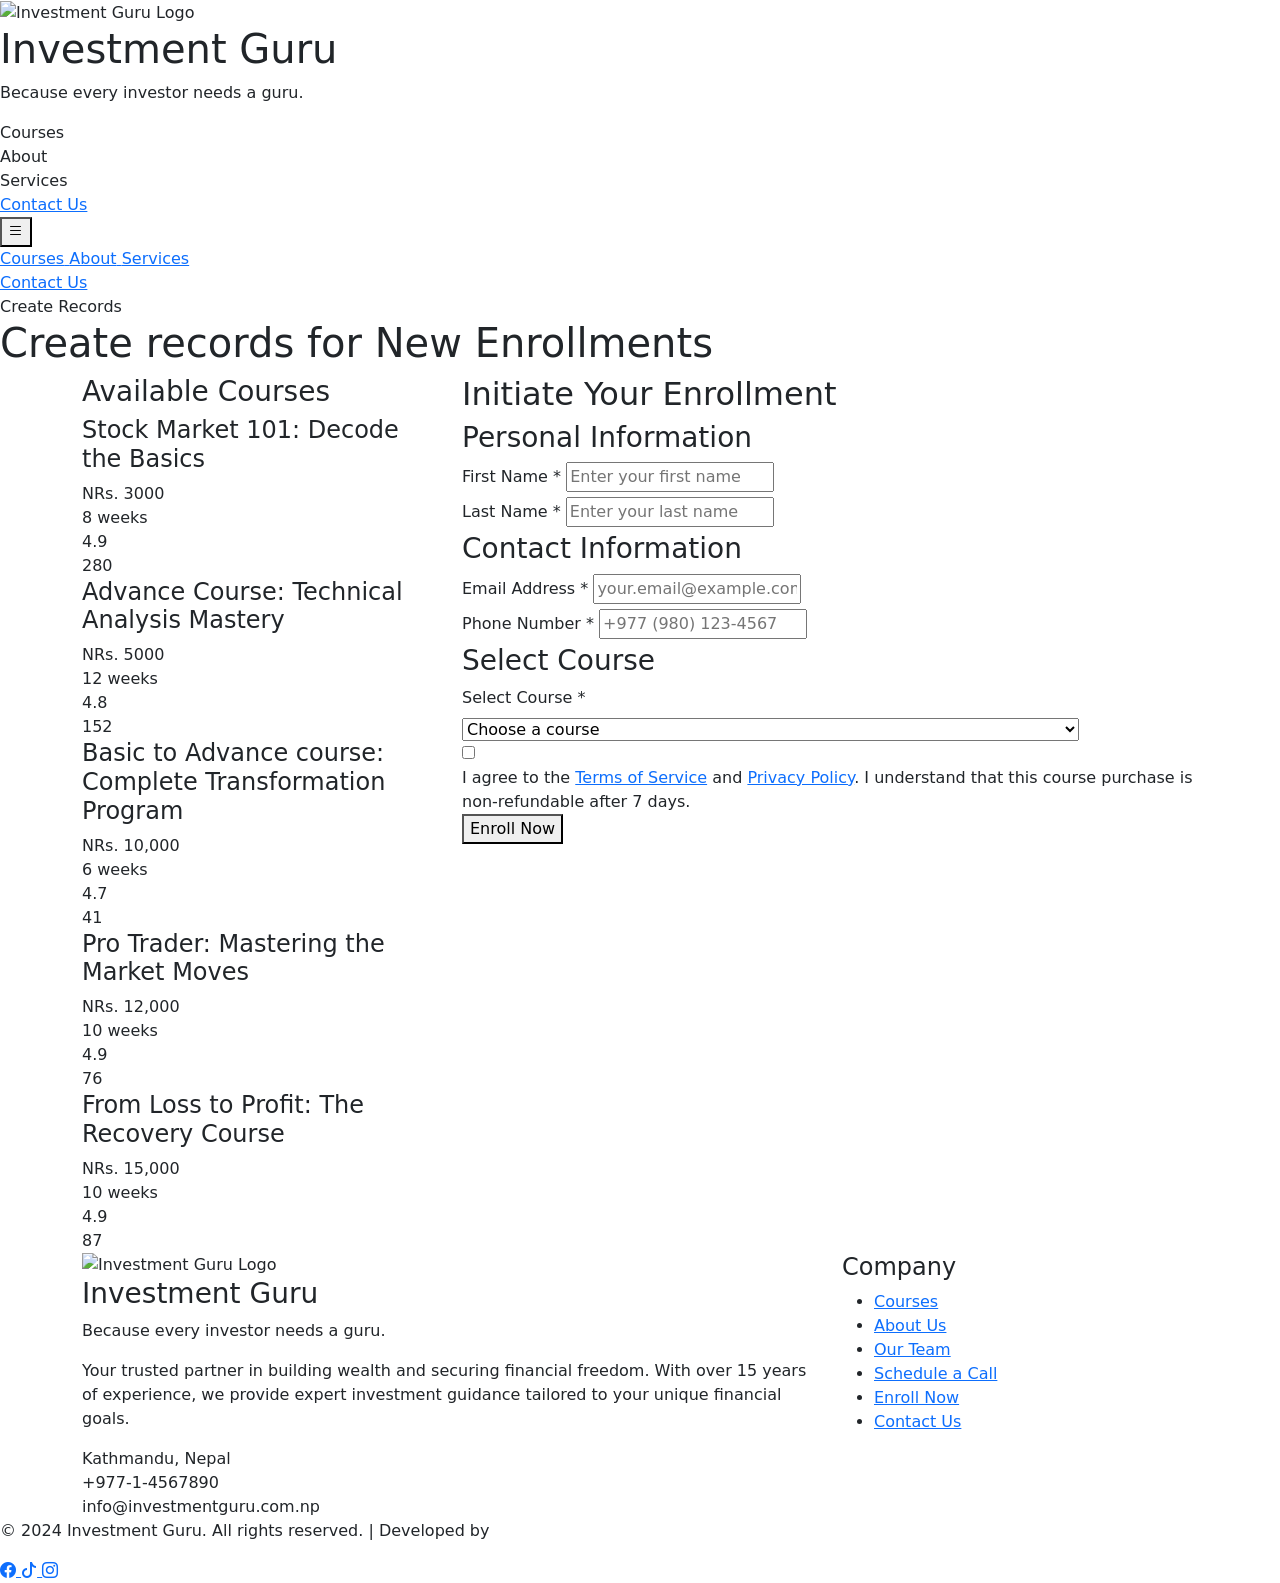
==== records/index.html @ abdc4c4d "records" ====
<!DOCTYPE html>
<html lang="en">
<head>
    <meta charset="UTF-8">
    <meta name="viewport" content="width=device-width, initial-scale=1.0">
    <title>Admin Records - Investment Guru</title>
    <link rel="icon" type="image/x-icon" href="../logo.jpg">
    
    <!-- Google Fonts -->
    <link rel="preconnect" href="https://fonts.googleapis.com">
    <link rel="preconnect" href="https://fonts.gstatic.com" crossorigin>
    <link href="https://fonts.googleapis.com/css2?family=Inter:wght@300;400;500;600;700&family=Poppins:wght@400;500;600;700;800&display=swap" rel="stylesheet">
    
    <!-- Lucide Icons -->
    <script src="https://unpkg.com/lucide@latest/dist/umd/lucide.js"></script>
    
    <!-- jQuery -->
    <script src="https://code.jquery.com/jquery-3.7.1.min.js"></script>

    <!-- Bootstrap Import -->
    <script src="https://cdn.jsdelivr.net/npm/bootstrap@5.3.7/dist/js/bootstrap.bundle.min.js" integrity="sha384-ndDqU0Gzau9qJ1lfW4pNLlhNTkCfHzAVBReH9diLvGRem5+R9g2FzA8ZGN954O5Q" crossorigin="anonymous"></script>
    <link href="https://cdn.jsdelivr.net/npm/bootstrap@5.3.7/dist/css/bootstrap.min.css" rel="stylesheet" integrity="sha384-LN+7fdVzj6u52u30Kp6M/trliBMCMKTyK833zpbD+pXdCLuTusPj697FH4R/5mcr" crossorigin="anonymous">
    <link rel="stylesheet" href="https://cdn.jsdelivr.net/npm/bootstrap-icons@1.13.1/font/bootstrap-icons.min.css">

    <!-- Custom CSS -->
    <link rel="stylesheet" href="../styles.css">
</head>
<body>
    <!-- Header -->
    <header id="header" class="header">
        <div class="header-container">
            <div class="header-content">
                <!-- Logo -->
                <div class="logo">
                    <img src="../logo.jpg" alt="Investment Guru Logo" class="logo-img">
                    <div class="logo-text">
                        <h1 class="logo-title">Investment Guru</h1>
                        <p class="logo-subtitle">Because every investor needs a guru.</p>
                    </div>
                </div>

                <!-- Desktop Navigation -->
                <nav class="nav-desktop">
                    <a href="#services" class="nav-link">
                        <i data-lucide="book-open-text"></i>
                        <span>Courses</span>
                    </a>
                    <a href="#about" class="nav-link">
                        <i data-lucide="shield"></i>
                        <span>About</span>
                    </a>
                    <a href="#about_services" class="nav-link">
                        <i data-lucide="briefcase-business"></i>
                        <span>Services</span>
                    </a>
                    <a href="#contact" class="nav-btn">Contact Us</a>
                </nav>

                <!-- Mobile Menu Button -->
                <button class="mobile-menu-btn">
                    <i class="bi bi-list burger"></i>
                    <i class="bi bi-x cross" style="display: none;"></i>
                </button>
            </div>

            <!-- Mobile Menu -->
            <div class="mobile-menu">
                <div class="mobile-menu-content">
                    <a href="#services" class="mobile-nav-link">
                        <i data-lucide="book-open-text"></i>
                        <span>Courses</span>
                    </a>
                    <a href="#about" class="mobile-nav-link">
                        <i data-lucide="shield"></i>
                        <span>About</span>
                    </a>
                    <a href="#about_services" class="mobile-nav-link">
                        <i data-lucide="briefcase-business"></i>
                        <span>Services</span>
                    </a>
                    <div class="mobile-nav-btn-container">
                        <a href="#contact" class="mobile-nav-btn">Contact Us</a>
                    </div>
                </div>
            </div>
        </div>
    </header>

    <!-- Enrollment Section -->
    <section class="enrollment">
        <div class="enrollment-container">
            <!-- Header -->
            <div class="enrollment-header">
                <div class="section-badge">
                    <i data-lucide="book-open"></i>
                    Create Records
                </div>
                <h1 class="enrollment-title">
                    Create records for
                    <span class="section-title-gradient"> New Enrollments</span>
                </h1>
                <!-- <p class="enrollment-description">
                    Join thousands of successful investors who have transformed their financial future with our expert-led courses.
                </p> -->
            </div>

            <!-- Success Message -->
            <div id="enrollment-success" class="enrollment-success" style="display: none;">
                <div class="enrollment-success-content">
                    <div class="enrollment-success-icon">
                        <i data-lucide="check-circle"></i>
                    </div>
                    <h2 class="enrollment-success-title">Enrollment Successful!</h2>
                    <p class="enrollment-success-message">Welcome to Investment Guru! You'll receive a confirmation email shortly with your course access details.</p>
                    <button class="enrollment-success-btn" onclick="resetEnrollmentForm()">Enroll Another Course</button>
                </div>
            </div>

            <!-- Error Message -->
            <div id="enrollment-error" class="enrollment-error" style="display: none;">
                <div class="enrollment-error-content">
                    <div class="enrollment-error-icon">
                        <i data-lucide="x"></i>
                    </div>
                    <h2 class="enrollment-error-title">Enrollment Failed!</h2>
                    <p class="enrollment-error-message">There was an error processing your enrollment. Please try again.</p>
                    <button class="enrollment-error-btn" onclick="hideEnrollmentMessages()">Try Again</button>
                </div>
            </div>

            <div id="enrollment-content" class="enrollment-content container">
                <div class="row">
                    <div class="col-lg-4 col-md-4 col-sm-12">
                        <!-- Course Selection -->
                        <div class="enrollment-courses">
                            <div class="enrollment-courses-container">
                                <h3 class="enrollment-courses-title">Available Courses</h3>
                                <div class="enrollment-courses-list">
                                    <div class="enrollment-course" data-course="beginner-trading">
                                        <div class="enrollment-course-content">
                                            <h4 class="enrollment-course-name">Stock Market 101: Decode the Basics</h4>
                                            <span class="enrollment-course-price">NRs. 3000</span>
                                        </div>
                                        <div class="enrollment-course-details">
                                            <div class="enrollment-course-detail">
                                                <i data-lucide="clock"></i>
                                                8 weeks
                                            </div>
                                            <div class="enrollment-course-detail">
                                                <i data-lucide="star"></i>
                                                4.9
                                            </div>
                                            <div class="enrollment-course-detail">
                                                <i data-lucide="user"></i>
                                                280
                                            </div>
                                        </div>
                                    </div>

                                    <div class="enrollment-course" data-course="advanced-course">
                                        <div class="enrollment-course-content">
                                            <h4 class="enrollment-course-name">Advance Course: Technical Analysis Mastery</h4>
                                            <span class="enrollment-course-price">NRs. 5000</span>
                                        </div>
                                        <div class="enrollment-course-details">
                                            <div class="enrollment-course-detail">
                                                <i data-lucide="clock"></i>
                                                12 weeks
                                            </div>
                                            <div class="enrollment-course-detail">
                                                <i data-lucide="star"></i>
                                                4.8
                                            </div>
                                            <div class="enrollment-course-detail">
                                                <i data-lucide="user"></i>
                                                152
                                            </div>
                                        </div>
                                    </div>

                                    <div class="enrollment-course" data-course="transformation-course">
                                        <div class="enrollment-course-content">
                                            <h4 class="enrollment-course-name">Basic to Advance course: Complete Transformation Program</h4>
                                            <span class="enrollment-course-price">NRs. 10,000</span>
                                        </div>
                                        <div class="enrollment-course-details">
                                            <div class="enrollment-course-detail">
                                                <i data-lucide="clock"></i>
                                                6 weeks
                                            </div>
                                            <div class="enrollment-course-detail">
                                                <i data-lucide="star"></i>
                                                4.7
                                            </div>
                                            <div class="enrollment-course-detail">
                                                <i data-lucide="user"></i>
                                                41
                                            </div>
                                        </div>
                                    </div>

                                    <div class="enrollment-course" data-course="pro-course">
                                        <div class="enrollment-course-content">
                                            <h4 class="enrollment-course-name">Pro Trader: Mastering the Market Moves</h4>
                                            <span class="enrollment-course-price">NRs. 12,000</span>
                                        </div>
                                        <div class="enrollment-course-details">
                                            <div class="enrollment-course-detail">
                                                <i data-lucide="clock"></i>
                                                10 weeks
                                            </div>
                                            <div class="enrollment-course-detail">
                                                <i data-lucide="star"></i>
                                                4.9
                                            </div>
                                            <div class="enrollment-course-detail">
                                                <i data-lucide="user"></i>
                                                76
                                            </div>
                                        </div>
                                    </div>

                                    <div class="enrollment-course" data-course="recovery-course">
                                        <div class="enrollment-course-content">
                                            <h4 class="enrollment-course-name">From Loss to Profit: The Recovery Course</h4>
                                            <span class="enrollment-course-price">NRs. 15,000</span>
                                        </div>
                                        <div class="enrollment-course-details">
                                            <div class="enrollment-course-detail">
                                                <i data-lucide="clock"></i>
                                                10 weeks
                                            </div>
                                            <div class="enrollment-course-detail">
                                                <i data-lucide="star"></i>
                                                4.9
                                            </div>
                                            <div class="enrollment-course-detail">
                                                <i data-lucide="user"></i>
                                                87
                                            </div>
                                        </div>
                                    </div>
                                </div>
                            </div>
                        </div>
                    </div>
                    <div class="col-lg-8 col-md-8 col-sm-12">
                        <!-- Enrollment Form -->
                        <div class="enrollment-form-container">
                            <h2 class="enrollment-form-title">Initiate Your Enrollment</h2>

                            <form id="enrollment-form" class="enrollment-form">
                                <!-- Personal Information -->
                                <div class="form-section">
                                    <h3 class="form-section-title">
                                        <i data-lucide="user"></i>
                                        Personal Information
                                    </h3>
                                    <div class="form-row">
                                        <div class="form-group">
                                            <label class="form-label">First Name *</label>
                                            <input type="text" name="firstName" required class="form-input" placeholder="Enter your first name">
                                        </div>
                                        <div class="form-group">
                                            <label class="form-label">Last Name *</label>
                                            <input type="text" name="lastName" required class="form-input" placeholder="Enter your last name">
                                        </div>
                                    </div>
                                </div>

                                <!-- Contact Information -->
                                <div class="form-section">
                                    <h3 class="form-section-title">
                                        <i data-lucide="mail"></i>
                                        Contact Information
                                    </h3>
                                    <div class="form-row">
                                        <div class="form-group">
                                            <label class="form-label">Email Address *</label>
                                            <input type="email" name="email" required class="form-input" placeholder="your.email@example.com">
                                        </div>
                                        <div class="form-group">
                                            <label class="form-label">Phone Number *</label>
                                            <input type="tel" name="phone" required class="form-input" placeholder="+977 (980) 123-4567">
                                        </div>
                                    </div>
                                </div>

                                <!-- Course Selection -->
                                <div class="form-section">
                                    <h3 class="form-section-title">
                                        <i data-lucide="graduation-cap"></i>
                                        Select Course
                                    </h3>
                                    <div class="form-row">
                                        <div class="form-group">
                                            <label class="form-label">Select Course *</label>
                                            <select name="course" id="course-select" required class="form-input">
                                                <option value="">Choose a course</option>
                                                <option value="beginner-trading">Stock Market 101: Decode the Basics - NRs. 3000</option>
                                                <option value="advanced-course">Advance Course: Technical Analysis Mastery - NRs. 5000</option>
                                                <option value="transformation-course">Basic to Advance course: Complete Transformation Program - NRs. 10,000</option>
                                                <option value="pro-course">Pro Trader: Mastering the Market Moves - NRs. 12,000</option>
                                                <option value="recovery-course">From Loss to Profit: The Recovery Course - NRs. 15,000</option>
                                            </select>
                                        </div>
                                    </div>
                                </div>

                                <!-- Course Summary -->
                                <div id="course-summary" class="course-summary" style="display: none;">
                                    <h3 class="course-summary-title">Course Summary</h3>
                                    <div class="course-summary-content">
                                        <div class="course-summary-info">
                                            <p id="selected-course-name" class="course-summary-name"></p>
                                            <p id="selected-course-details" class="course-summary-details"></p>
                                        </div>
                                        <div class="course-summary-price">
                                            <p id="selected-course-price" class="course-summary-price-value"></p>
                                            <p class="course-summary-price-label">One-time payment</p>
                                        </div>
                                    </div>
                                </div>

                                <!-- Terms and Conditions -->
                                <div class="form-terms">
                                    <input type="checkbox" name="agreeTerms" id="agreeTerms" required class="form-checkbox">
                                    <label for="agreeTerms" class="form-terms-label">
                                        I agree to the <a href="#" class="form-terms-link">Terms of Service</a>
                                        and <a href="#" class="form-terms-link">Privacy Policy</a>.
                                        I understand that this course purchase is non-refundable after 7 days.
                                    </label>
                                </div>

                                <!-- Submit Button -->
                                <button type="submit" class="enrollment-submit-btn">
                                    <span class="submit-text">Enroll Now</span>
                                    <span class="submit-loading" style="display: none;">
                                        <div class="loading-spinner"></div>
                                        Processing Enrollment...
                                    </span>
                                </button>
                            </form>
                        </div>
                    </div>
                </div>

                

                
            </div>
        </div>
    </section>

    <!-- Footer -->
    <footer class="footer">
        <div class="footer-container">
            <!-- Main Footer Content -->
            <div class="container footer-content">
                <div class="row">
                    <div class="col-lg-8 col-md-6 col-sm-12">
                        <!-- Company Info -->
                        <div class="footer-company">
                            <div class="footer-logo">
                                <img src="../logo.jpg" alt="Investment Guru Logo" class="footer-logo-img">
                                <div class="footer-logo-text">
                                    <h3 class="footer-logo-title">Investment Guru</h3>
                                    <p class="footer-logo-subtitle">Because every investor needs a guru.</p>
                                </div>
                            </div>
                            
                            <p class="footer-description">
                                Your trusted partner in building wealth and securing financial freedom. 
                                With over 15 years of experience, we provide expert investment guidance 
                                tailored to your unique financial goals.
                            </p>

                            <!-- Contact Info -->
                            <div class="footer-contact">
                                <div class="footer-contact-item">
                                    <i data-lucide="map-pin"></i>
                                    <span>Kathmandu, Nepal</span>
                                </div>
                                <div class="footer-contact-item">
                                    <i data-lucide="phone"></i>
                                    <span>+977-1-4567890</span>
                                </div>
                                <div class="footer-contact-item">
                                    <i data-lucide="mail"></i>
                                    <span>info@investmentguru.com.np</span>
                                </div>
                            </div>
                        </div>
                    </div>
                    <div class="col-lg-4 col-md-6 col-sm-12">
                        <!-- Footer Links -->
                        <div class="footer-links">
                            <h4 class="footer-links-title">Company</h4>
                            <ul class="footer-links-list">
                                <li><a href="#services">Courses</a></li>
                                <li><a href="#about">About Us</a></li>
                                <li><a href="#team">Our Team</a></li>
                                <li><a href="consultation.html">Schedule a Call</a></li>
                                <li><a href="enrollment.html">Enroll Now</a></li>
                                <li><a href="#contact">Contact Us</a></li>
                            </ul>
                        </div>
                    </div>
                </div>
            </div>

            <!-- Bottom Footer -->
            <div class="footer-bottom">
                <p class="footer-copyright">
                    © 2024 Investment Guru. All rights reserved. | Developed by <a href="https://www.raunakmishra.com.np/" style="text-decoration: none; color: #ffffff;">Raunak Kumar</a>
                </p>
                
                <!-- Social Links -->
                <div class="footer-social">
                    <a href="https://www.facebook.com/profile.php?id=61577410238664" class="footer-social-link" aria-label="Facebook">
                        <i class="bi bi-facebook"></i>
                    </a>
                    <a href="https://www.tiktok.com/@investmentguru.np" class="footer-social-link" aria-label="Twitter">
                        <i class="bi bi-tiktok"></i>
                    </a>
                    <!-- <a href="#" class="footer-social-link" aria-label="LinkedIn">
                        <i data-lucide="linkedin"></i>
                    </a> -->
                    <a href="https://www.instagram.com/investmentguru_np/" class="footer-social-link" aria-label="Instagram">
                        <i class="bi bi-instagram"></i>
                    </a>
                </div>
            </div>
        </div>
    </footer>
    
    <!-- Custom JavaScript -->
    <script src="../script.js"></script>
    <script>
        const parentDiv = document.getElementsByClassName('enrollment-course');
        const childDiv = document.getElementsByClassName('enrollment-course-content');
        function checkChildWidth() {
            // Check if the child's width exceeds the parent's width
            console.log(childDiv.innerWidth, parentDiv.innerWidth)
            if (childDiv.innerWidth > parentDiv.innerWidth) {
                // If it does, change the child's display to 'block'
                childDiv.style.display = 'block';
            }
        }

        // Initial check on page load
        checkChildWidth();

        // Add an event listener to re-check on window resize
        window.addEventListener('resize', checkChildWidth);

        // If content within the child can change its width dynamically,
        // consider using a MutationObserver for more robust monitoring.
        // Example:
        /*
        const observer = new MutationObserver(checkChildWidth);
        observer.observe(childDiv, { childList: true, subtree: true, characterData: true });
        */
    </script>
</body>
</html>
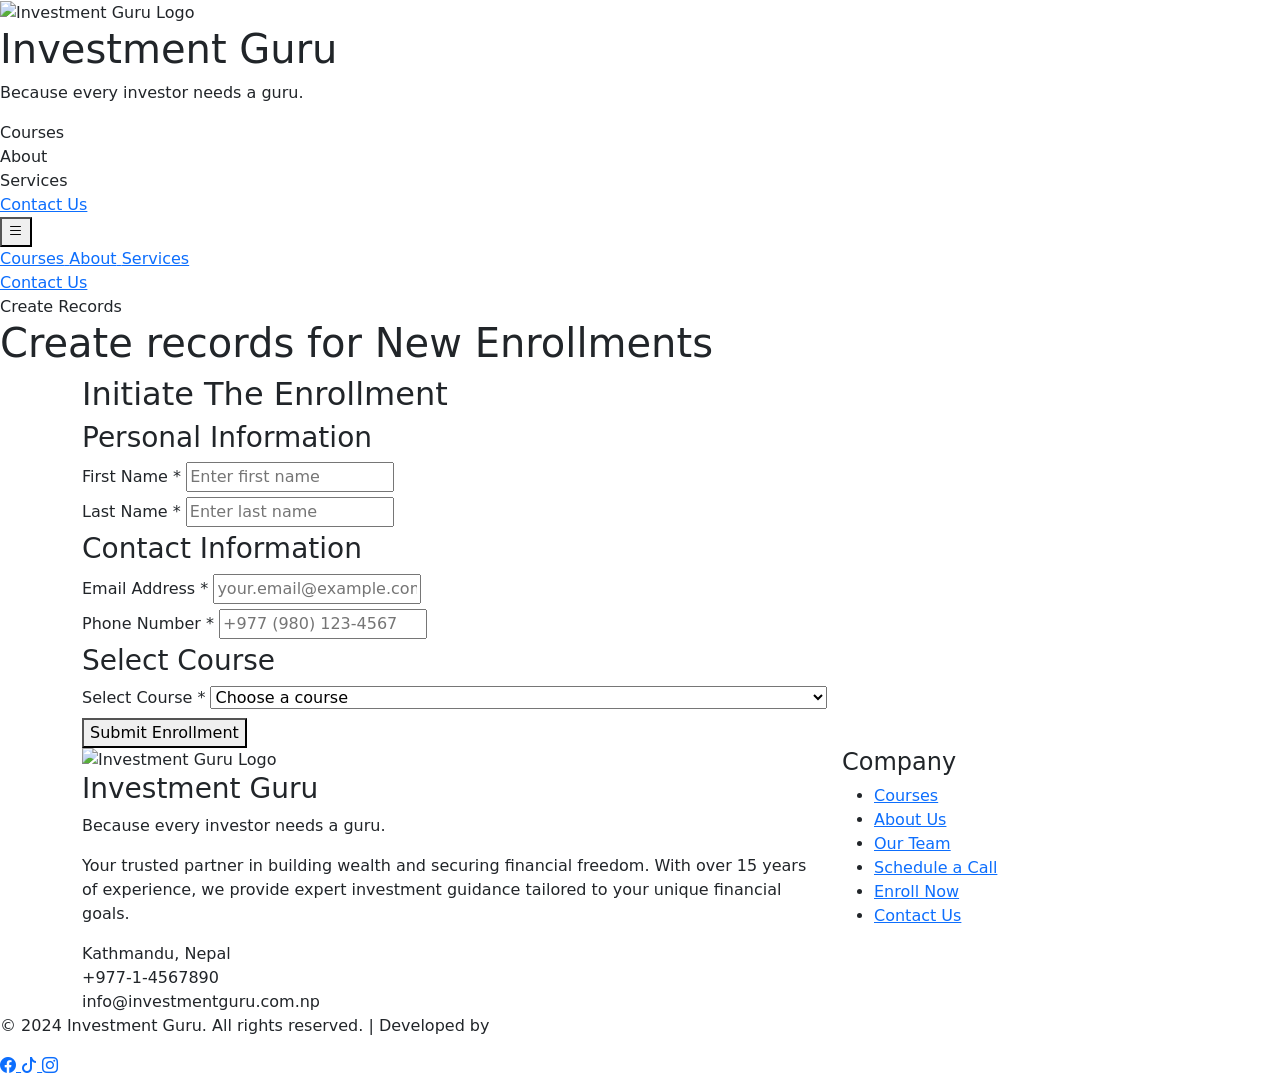
==== commit a614a7df: "records" ====
--- a/records/index.html
+++ b/records/index.html
@@ -130,8 +130,8 @@
 
             <div id="enrollment-content" class="enrollment-content container">
                 <div class="row">
-                    <div class="col-lg-4 col-md-4 col-sm-12">
-                        <!-- Course Selection -->
+                    <!-- Course Selection -->
+                    <!-- <div class="col-lg-4 col-md-4 col-sm-12">
                         <div class="enrollment-courses">
                             <div class="enrollment-courses-container">
                                 <h3 class="enrollment-courses-title">Available Courses</h3>
@@ -243,11 +243,11 @@
                                 </div>
                             </div>
                         </div>
-                    </div>
-                    <div class="col-lg-8 col-md-8 col-sm-12">
+                    </div> -->
+                    <div class="col-lg-12 col-md-12 col-sm-12">
                         <!-- Enrollment Form -->
                         <div class="enrollment-form-container">
-                            <h2 class="enrollment-form-title">Initiate Your Enrollment</h2>
+                            <h2 class="enrollment-form-title">Initiate The Enrollment</h2>
 
                             <form id="enrollment-form" class="enrollment-form">
                                 <!-- Personal Information -->
@@ -259,11 +259,11 @@
                                     <div class="form-row">
                                         <div class="form-group">
                                             <label class="form-label">First Name *</label>
-                                            <input type="text" name="firstName" required class="form-input" placeholder="Enter your first name">
+                                            <input type="text" name="firstName" required class="form-input" placeholder="Enter first name">
                                         </div>
                                         <div class="form-group">
                                             <label class="form-label">Last Name *</label>
-                                            <input type="text" name="lastName" required class="form-input" placeholder="Enter your last name">
+                                            <input type="text" name="lastName" required class="form-input" placeholder="Enter last name">
                                         </div>
                                     </div>
                                 </div>
@@ -308,7 +308,7 @@
                                 </div>
 
                                 <!-- Course Summary -->
-                                <div id="course-summary" class="course-summary" style="display: none;">
+                                <!-- <div id="course-summary" class="course-summary" style="display: none;">
                                     <h3 class="course-summary-title">Course Summary</h3>
                                     <div class="course-summary-content">
                                         <div class="course-summary-info">
@@ -320,21 +320,21 @@
                                             <p class="course-summary-price-label">One-time payment</p>
                                         </div>
                                     </div>
-                                </div>
+                                </div> -->
 
                                 <!-- Terms and Conditions -->
-                                <div class="form-terms">
+                                <!-- <div class="form-terms">
                                     <input type="checkbox" name="agreeTerms" id="agreeTerms" required class="form-checkbox">
                                     <label for="agreeTerms" class="form-terms-label">
                                         I agree to the <a href="#" class="form-terms-link">Terms of Service</a>
                                         and <a href="#" class="form-terms-link">Privacy Policy</a>.
                                         I understand that this course purchase is non-refundable after 7 days.
                                     </label>
-                                </div>
+                                </div> -->
 
                                 <!-- Submit Button -->
                                 <button type="submit" class="enrollment-submit-btn">
-                                    <span class="submit-text">Enroll Now</span>
+                                    <span class="submit-text">Submit Enrollment</span>
                                     <span class="submit-loading" style="display: none;">
                                         <div class="loading-spinner"></div>
                                         Processing Enrollment...
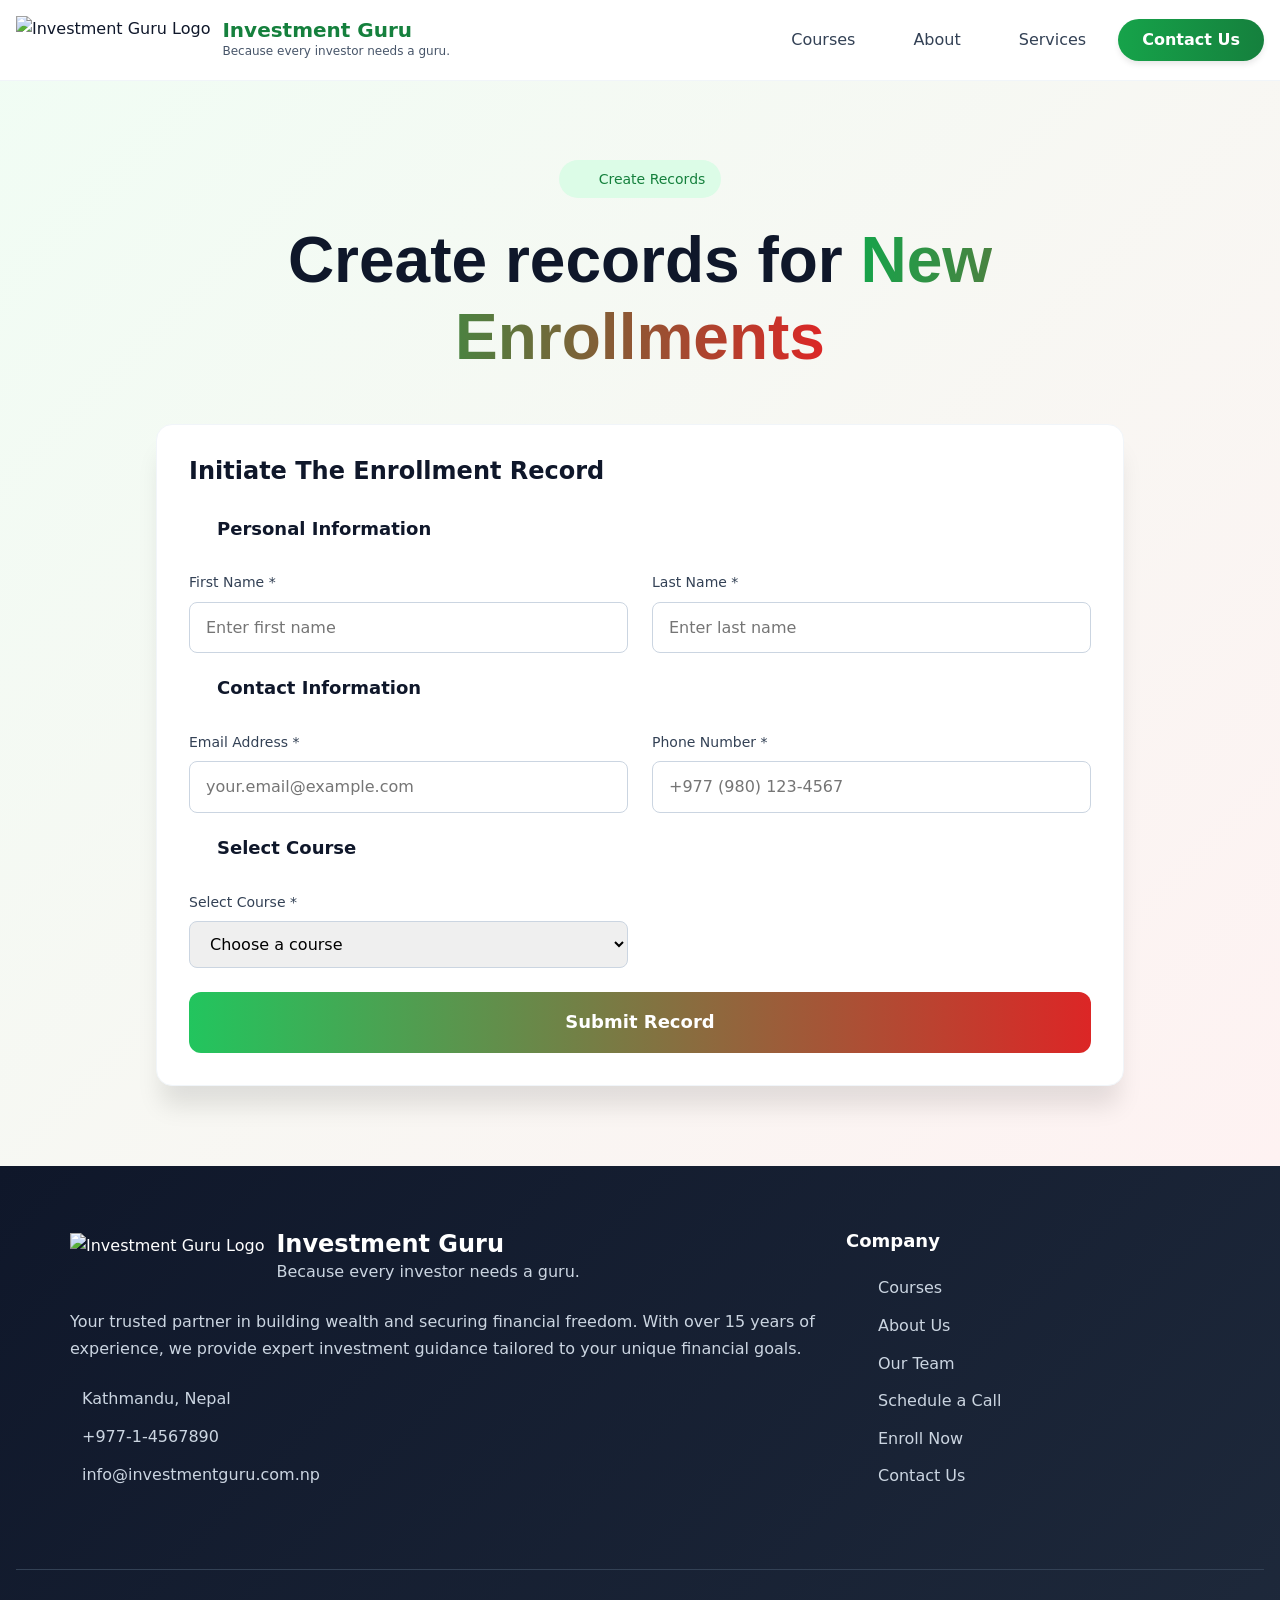
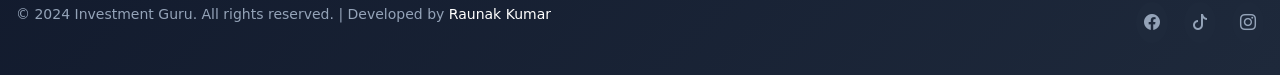
==== commit 2d342a3d: "records" ====
--- a/records/index.html
+++ b/records/index.html
@@ -105,25 +105,25 @@
             </div>
 
             <!-- Success Message -->
-            <div id="enrollment-success" class="enrollment-success" style="display: none;">
+            <div id="records-success" class="enrollment-success" style="display: none;">
                 <div class="enrollment-success-content">
                     <div class="enrollment-success-icon">
                         <i data-lucide="check-circle"></i>
                     </div>
-                    <h2 class="enrollment-success-title">Enrollment Successful!</h2>
-                    <p class="enrollment-success-message">Welcome to Investment Guru! You'll receive a confirmation email shortly with your course access details.</p>
-                    <button class="enrollment-success-btn" onclick="resetEnrollmentForm()">Enroll Another Course</button>
+                    <h2 class="enrollment-success-title">Record Created Successfully!</h2>
+                    <p class="enrollment-success-message">The record has been successfully submitted.</p>
+                    <button class="enrollment-success-btn" onclick="resetRecordsForm()">Create Another Record</button>
                 </div>
             </div>
 
             <!-- Error Message -->
-            <div id="enrollment-error" class="enrollment-error" style="display: none;">
+            <div id="records-error" class="enrollment-error" style="display: none;">
                 <div class="enrollment-error-content">
                     <div class="enrollment-error-icon">
                         <i data-lucide="x"></i>
                     </div>
                     <h2 class="enrollment-error-title">Enrollment Failed!</h2>
-                    <p class="enrollment-error-message">There was an error processing your enrollment. Please try again.</p>
+                    <p class="enrollment-error-message">There was an error processing this enrollment. Please try again.</p>
                     <button class="enrollment-error-btn" onclick="hideEnrollmentMessages()">Try Again</button>
                 </div>
             </div>
@@ -245,11 +245,11 @@
                         </div>
                     </div> -->
                     <div class="col-lg-12 col-md-12 col-sm-12">
-                        <!-- Enrollment Form -->
-                        <div class="enrollment-form-container">
-                            <h2 class="enrollment-form-title">Initiate The Enrollment</h2>
-
-                            <form id="enrollment-form" class="enrollment-form">
+                        <!-- Records Form -->
+                        <div class="records-form-container">
+                            <h2 class="enrollment-form-title">Initiate The Enrollment Record</h2>
+
+                            <form id="records-form" class="enrollment-form">
                                 <!-- Personal Information -->
                                 <div class="form-section">
                                     <h3 class="form-section-title">
@@ -333,21 +333,17 @@
                                 </div> -->
 
                                 <!-- Submit Button -->
-                                <button type="submit" class="enrollment-submit-btn">
-                                    <span class="submit-text">Submit Enrollment</span>
+                                <button type="submit" class="records-submit-btn">
+                                    <span class="submit-text">Submit Record</span>
                                     <span class="submit-loading" style="display: none;">
                                         <div class="loading-spinner"></div>
-                                        Processing Enrollment...
+                                        Processing Record...
                                     </span>
                                 </button>
                             </form>
                         </div>
                     </div>
                 </div>
-
-                
-
-                
             </div>
         </div>
     </section>
--- a/styles.css
+++ b/styles.css
@@ -0,0 +1,2109 @@
+/* Reset and Base Styles */
+* {
+    margin: 0;
+    padding: 0;
+    box-sizing: border-box;
+}
+
+body {
+    font-family: 'Inter', system-ui, sans-serif;
+    line-height: 1.6;
+    color: #0f172a;
+    background-color: #ffffff;
+}
+
+/* Color Variables */
+:root {
+    --primary-50: #f0fdf4;
+    --primary-100: #dcfce7;
+    --primary-200: #bbf7d0;
+    --primary-300: #86efac;
+    --primary-400: #4ade80;
+    --primary-500: #22c55e;
+    --primary-600: #16a34a;
+    --primary-700: #15803d;
+    --primary-800: #166534;
+    --primary-900: #14532d;
+    
+    --secondary-50: #fef2f2;
+    --secondary-100: #fee2e2;
+    --secondary-200: #fecaca;
+    --secondary-300: #fca5a5;
+    --secondary-400: #f87171;
+    --secondary-500: #ef4444;
+    --secondary-600: #dc2626;
+    --secondary-700: #b91c1c;
+    --secondary-800: #991b1b;
+    --secondary-900: #7f1d1d;
+    
+    --accent-50: #f8fafc;
+    --accent-100: #f1f5f9;
+    --accent-200: #e2e8f0;
+    --accent-300: #cbd5e1;
+    --accent-400: #94a3b8;
+    --accent-500: #64748b;
+    --accent-600: #475569;
+    --accent-700: #334155;
+    --accent-800: #1e293b;
+    --accent-900: #0f172a;
+}
+
+/* Utility Classes */
+.section-badge {
+    display: inline-flex;
+    align-items: center;
+    padding: 8px 16px;
+    background-color: var(--primary-100);
+    color: var(--primary-700);
+    border-radius: 50px;
+    font-size: 14px;
+    font-weight: 500;
+    margin-bottom: 24px;
+}
+
+.section-badge i {
+    margin-right: 8px;
+    width: 16px;
+    height: 16px;
+}
+
+.section-title {
+    font-family: 'Poppins', sans-serif;
+    font-size: 3rem;
+    font-weight: 700;
+    color: var(--accent-900);
+    margin-bottom: 24px;
+    line-height: 1.2;
+}
+
+.section-title-gradient {
+    background: linear-gradient(to right, var(--primary-600), var(--secondary-600));
+    -webkit-background-clip: text;
+    -webkit-text-fill-color: transparent;
+    background-clip: text;
+}
+
+.section-description {
+    font-size: 1.25rem;
+    color: var(--accent-600);
+    max-width: 48rem;
+    margin: 0 auto;
+    line-height: 1.7;
+}
+
+.section-header {
+    text-align: center;
+    margin-bottom: 4rem;
+}
+
+/* Animations */
+@keyframes fadeIn {
+    from { opacity: 0; }
+    to { opacity: 1; }
+}
+
+@keyframes slideUp {
+    from { 
+        transform: translateY(30px); 
+        opacity: 0; 
+    }
+    to { 
+        transform: translateY(0); 
+        opacity: 1; 
+    }
+}
+
+@keyframes float {
+    0%, 100% { transform: translateY(0px); }
+    50% { transform: translateY(-10px); }
+}
+
+@keyframes pulse {
+    0%, 100% { opacity: 1; }
+    50% { opacity: 0.5; }
+}
+
+@keyframes spin {
+    from { transform: rotate(0deg); }
+    to { transform: rotate(360deg); }
+}
+
+/* Header Styles */
+.header {
+    position: fixed;
+    top: 0;
+    left: 0;
+    right: 0;
+    z-index: 50;
+    transition: all 0.3s ease;
+    background-color: rgba(255, 255, 255, 0.95);
+    backdrop-filter: blur(12px);
+    border-bottom: 1px solid var(--accent-100);
+}
+
+.header.scrolled {
+    box-shadow: 0 4px 6px -1px rgba(0, 0, 0, 0.1);
+}
+
+.header-container {
+    max-width: 1280px;
+    margin: 0 auto;
+    padding: 0 1rem;
+}
+
+.header-content {
+    display: flex;
+    justify-content: space-between;
+    align-items: center;
+    height: 80px;
+}
+
+.logo {
+    display: flex;
+    align-items: center;
+    gap: 12px;
+    cursor: pointer;
+    transition: transform 0.2s ease;
+}
+
+.logo:hover {
+    transform: scale(1.05);
+}
+
+.logo-img {
+    height: 48px;
+    width: auto;
+}
+
+.logo-text {
+    display: none;
+}
+
+.logo-title {
+    font-size: 1.25rem;
+    font-weight: 700;
+    color: var(--primary-700);
+    margin: 0;
+}
+
+.logo-subtitle {
+    font-size: 0.75rem;
+    color: var(--accent-600);
+    margin: 0;
+}
+
+.nav-desktop {
+    display: none;
+    align-items: center;
+    gap: 2rem;
+}
+
+.nav-link {
+    display: flex;
+    align-items: center;
+    gap: 8px;
+    color: var(--accent-700);
+    text-decoration: none;
+    font-weight: 500;
+    transition: color 0.2s ease;
+}
+
+.nav-link:hover {
+    color: var(--primary-600);
+    transform: scale(1.05);
+}
+
+.nav-link i {
+    width: 18px;
+    height: 18px;
+}
+
+.nav-btn {
+    background: linear-gradient(to right, var(--primary-600), var(--primary-700));
+    color: white;
+    padding: 8px 24px;
+    border-radius: 50px;
+    text-decoration: none;
+    font-weight: 600;
+    box-shadow: 0 4px 6px -1px rgba(0, 0, 0, 0.1);
+    transition: all 0.3s ease;
+}
+
+.nav-btn:hover {
+    transform: scale(1.05);
+    box-shadow: 0 10px 15px -3px rgba(0, 0, 0, 0.1);
+}
+
+.mobile-menu-btn {
+    display: block;
+    background: none;
+    border: none;
+    padding: 8px;
+    border-radius: 8px;
+    color: var(--accent-700);
+    cursor: pointer;
+    transition: background-color 0.2s ease;
+}
+
+.mobile-menu-btn:hover {
+    background-color: var(--accent-100);
+}
+
+.mobile-menu-btn i {
+    width: 24px;
+    height: 24px;
+}
+
+.mobile-menu {
+    display: none;
+    background-color: rgba(255, 255, 255, 0.95);
+    backdrop-filter: blur(12px);
+    border-radius: 8px;
+    margin-top: 8px;
+    box-shadow: 0 10px 15px -3px rgba(0, 0, 0, 0.1);
+    overflow: hidden;
+}
+
+.mobile-menu.active {
+    display: block;
+    animation: slideUp 0.3s ease;
+}
+
+.mobile-menu-content {
+    padding: 1rem 0;
+}
+
+.mobile-nav-link {
+    display: flex;
+    align-items: center;
+    gap: 12px;
+    padding: 12px 1rem;
+    color: var(--accent-700);
+    text-decoration: none;
+    font-weight: 500;
+    transition: all 0.2s ease;
+}
+
+.mobile-nav-link:hover {
+    background-color: var(--primary-50);
+    color: var(--primary-600);
+}
+
+.mobile-nav-link i {
+    width: 20px;
+    height: 20px;
+}
+
+.mobile-nav-btn-container {
+    padding: 8px 1rem 0;
+}
+
+.mobile-nav-btn {
+    display: block;
+    width: 100%;
+    text-align: center;
+    background: linear-gradient(to right, var(--primary-600), var(--primary-700));
+    color: white;
+    padding: 12px;
+    border-radius: 8px;
+    text-decoration: none;
+    font-weight: 600;
+}
+
+/* Hero Section */
+.hero {
+    position: relative;
+    min-height: 100vh;
+    display: flex;
+    align-items: center;
+    justify-content: center;
+    overflow: hidden;
+    background: linear-gradient(135deg, var(--primary-50) 0%, #ffffff 50%, var(--secondary-50) 100%);
+}
+
+.hero-bg {
+    position: absolute;
+    inset: 0;
+}
+
+.hero-bg-element {
+    position: absolute;
+    border-radius: 50%;
+    mix-blend-mode: multiply;
+    filter: blur(40px);
+    opacity: 0.3;
+    animation: float 3s ease-in-out infinite;
+}
+
+.hero-bg-1 {
+    top: 80px;
+    left: 40px;
+    width: 288px;
+    height: 288px;
+    background-color: var(--primary-200);
+}
+
+.hero-bg-2 {
+    top: 160px;
+    right: 40px;
+    width: 288px;
+    height: 288px;
+    background-color: var(--secondary-200);
+    animation-delay: 1s;
+}
+
+.hero-bg-3 {
+    bottom: 80px;
+    left: 50%;
+    transform: translateX(-50%);
+    width: 288px;
+    height: 288px;
+    background-color: var(--accent-200);
+    animation-delay: 2s;
+}
+
+.hero-container {
+    position: relative;
+    max-width: 1280px;
+    margin: 0 auto;
+    padding: 80px 1rem 0;
+}
+
+.hero-content {
+    display: grid;
+    gap: 3rem;
+    align-items: center;
+}
+
+.hero-left {
+    text-align: center;
+}
+
+.hero-badge {
+    display: inline-flex;
+    align-items: center;
+    padding: 8px 16px;
+    background-color: var(--primary-100);
+    color: var(--primary-700);
+    border-radius: 50px;
+    font-size: 14px;
+    font-weight: 500;
+    margin-bottom: 24px;
+}
+
+.hero-badge i {
+    margin-right: 8px;
+    width: 16px;
+    height: 16px;
+}
+
+.hero-title {
+    font-family: 'Poppins', sans-serif;
+    font-size: 2.5rem;
+    font-weight: 700;
+    color: var(--accent-900);
+    margin-bottom: 24px;
+    line-height: 1.2;
+}
+
+.hero-title-gradient {
+    background: linear-gradient(to right, var(--primary-600), var(--secondary-600));
+    -webkit-background-clip: text;
+    -webkit-text-fill-color: transparent;
+    background-clip: text;
+}
+
+.hero-description {
+    font-size: 1.25rem;
+    color: var(--accent-600);
+    margin-bottom: 32px;
+    line-height: 1.7;
+}
+
+.hero-buttons {
+    display: flex;
+    flex-direction: column;
+    gap: 1rem;
+    margin-bottom: 48px;
+}
+
+.hero-btn-primary {
+    display: inline-flex;
+    align-items: center;
+    justify-content: center;
+    gap: 8px;
+    background: linear-gradient(to right, var(--primary-600), var(--primary-700));
+    color: white;
+    padding: 16px 32px;
+    border-radius: 50px;
+    text-decoration: none;
+    font-weight: 600;
+    font-size: 1.125rem;
+    box-shadow: 0 4px 6px -1px rgba(0, 0, 0, 0.1);
+    transition: all 0.3s ease;
+}
+
+.hero-btn-primary:hover {
+    transform: scale(1.05);
+    box-shadow: 0 10px 15px -3px rgba(0, 0, 0, 0.1);
+}
+
+.hero-btn-primary i {
+    width: 20px;
+    height: 20px;
+    transition: transform 0.2s ease;
+}
+
+.hero-btn-primary:hover i {
+    transform: translateX(4px);
+}
+
+.hero-btn-secondary {
+    display: inline-flex;
+    align-items: center;
+    justify-content: center;
+    border: 2px solid var(--primary-600);
+    color: var(--primary-600);
+    padding: 16px 32px;
+    border-radius: 50px;
+    text-decoration: none;
+    font-weight: 600;
+    font-size: 1.125rem;
+    transition: all 0.3s ease;
+}
+
+.hero-btn-secondary:hover {
+    background-color: var(--primary-600);
+    color: white;
+    transform: scale(1.05);
+}
+
+.hero-stats {
+    display: grid;
+    grid-template-columns: repeat(3, 1fr);
+    gap: 2rem;
+}
+
+.hero-stat {
+    text-align: center;
+}
+
+.hero-stat-icon {
+    display: flex;
+    justify-content: center;
+    margin-bottom: 8px;
+}
+
+.hero-stat-icon i {
+    padding: 12px;
+    background-color: var(--primary-100);
+    border-radius: 50%;
+    color: var(--primary-600);
+    width: 48px;
+    height: 48px;
+    display: flex;
+    align-items: center;
+    justify-content: center;
+}
+
+.hero-stat-value {
+    font-size: 2rem;
+    font-weight: 700;
+    color: var(--accent-900);
+}
+
+.hero-stat-label {
+    font-size: 0.875rem;
+    color: var(--accent-600);
+}
+
+.hero-right {
+    display: flex;
+    justify-content: center;
+}
+
+.hero-image-container {
+    position: relative;
+}
+
+.hero-image-bg {
+    position: absolute;
+    inset: 0;
+    background: linear-gradient(to right, var(--primary-400), var(--secondary-400));
+    border-radius: 50%;
+    filter: blur(48px);
+    opacity: 0.2;
+    transform: scale(1.1);
+}
+
+.hero-image {
+    position: relative;
+    width: 320px;
+    height: 320px;
+    object-fit: contain;
+    filter: drop-shadow(0 25px 25px rgba(0, 0, 0, 0.15));
+    animation: float 6s ease-in-out infinite;
+}
+
+.scroll-indicator {
+    position: absolute;
+    bottom: 32px;
+    left: 50%;
+    transform: translateX(-50%);
+}
+
+.scroll-indicator-inner {
+    width: 24px;
+    height: 40px;
+    border: 2px solid var(--primary-400);
+    border-radius: 20px;
+    display: flex;
+    justify-content: center;
+    padding-top: 8px;
+}
+
+.scroll-indicator-dot {
+    width: 4px;
+    height: 12px;
+    background-color: var(--primary-400);
+    border-radius: 2px;
+    animation: float 2s ease-in-out infinite;
+}
+
+/* Services Section */
+.services {
+    padding: 80px 0;
+    background: linear-gradient(135deg, var(--accent-50) 0%, #ffffff 100%);
+}
+
+.services-container {
+    max-width: 1280px;
+    margin: 0 auto;
+    padding: 0 1rem;
+}
+
+.services-grid {
+    display: grid;
+    gap: 2rem;
+    margin-bottom: 4rem;
+}
+
+.service-card {
+    background: white;
+    border-radius: 16px;
+    padding: 2rem;
+    box-shadow: 0 4px 6px -1px rgba(0, 0, 0, 0.1);
+    border: 1px solid var(--accent-100);
+    height: 100%;
+    transition: all 0.3s ease;
+    cursor: pointer;
+}
+
+.service-card:hover {
+    transform: translateY(-10px);
+    box-shadow: 0 25px 25px -5px rgba(0, 0, 0, 0.1);
+}
+
+.service-icon {
+    display: inline-flex;
+    padding: 1rem;
+    border-radius: 12px;
+    margin-bottom: 24px;
+    transition: all 0.3s ease;
+}
+
+.service-icon i {
+    width: 32px;
+    height: 32px;
+    color: white;
+}
+
+.service-icon-1 { background: linear-gradient(to right, var(--primary-500), var(--primary-600)); }
+.service-icon-2 { background: linear-gradient(to right, var(--secondary-500), var(--secondary-600)); }
+.service-icon-3 { background: linear-gradient(to right, var(--accent-500), var(--accent-600)); }
+.service-icon-4 { background: linear-gradient(to right, var(--primary-600), var(--secondary-500)); }
+.service-icon-5 { background: linear-gradient(to right, var(--secondary-600), var(--primary-500)); }
+
+.service-card:hover .service-icon {
+    transform: scale(1.1) rotate(5deg);
+}
+
+.service-title {
+    font-size: 1.5rem;
+    font-weight: 700;
+    color: var(--accent-900);
+    margin-bottom: 16px;
+    transition: color 0.3s ease;
+}
+
+.service-card:hover .service-title {
+    color: var(--primary-600);
+}
+
+.service-description {
+    color: var(--accent-600);
+    margin-bottom: 24px;
+    line-height: 1.7;
+}
+
+.service-features {
+    list-style: none;
+    margin-bottom: 24px;
+}
+
+.service-features li {
+    display: flex;
+    align-items: center;
+    color: var(--accent-700);
+    margin-bottom: 8px;
+}
+
+.service-features li::before {
+    content: '';
+    width: 8px;
+    height: 8px;
+    background-color: var(--primary-500);
+    border-radius: 50%;
+    margin-right: 12px;
+    flex-shrink: 0;
+}
+
+.service-btn {
+    width: 100%;
+    background: linear-gradient(to right, var(--primary-600), var(--primary-700));
+    color: white;
+    padding: 12px;
+    border: none;
+    border-radius: 8px;
+    font-weight: 600;
+    cursor: pointer;
+    opacity: 0;
+    transition: all 0.3s ease;
+}
+
+.service-card:hover .service-btn {
+    opacity: 1;
+    transform: scale(1.05);
+}
+
+.service-btn:hover {
+    box-shadow: 0 4px 6px -1px rgba(0, 0, 0, 0.1);
+}
+
+.services-cta {
+    background: linear-gradient(to right, var(--primary-600), var(--secondary-600));
+    border-radius: 16px;
+    padding: 2rem;
+    text-align: center;
+}
+
+.services-cta-content {
+    color: white;
+}
+
+.services-cta-title {
+    font-size: 1.5rem;
+    font-weight: 700;
+    margin-bottom: 16px;
+}
+
+.services-cta-description {
+    color: var(--primary-100);
+    margin-bottom: 24px;
+    max-width: 32rem;
+    margin-left: auto;
+    margin-right: auto;
+}
+
+.services-cta-btn {
+    background: white;
+    color: var(--primary-600);
+    padding: 12px 32px;
+    border: none;
+    border-radius: 50px;
+    font-weight: 600;
+    cursor: pointer;
+    transition: all 0.3s ease;
+}
+
+.services-cta-btn:hover {
+    transform: scale(1.05);
+    box-shadow: 0 4px 6px -1px rgba(0, 0, 0, 0.1);
+}
+
+/* About Section */
+.about {
+    padding: 80px 0;
+    background: white;
+}
+
+.about-container {
+    max-width: 1280px;
+    margin: 0 auto;
+    padding: 0 1rem;
+}
+
+.about-content {
+    display: grid;
+    gap: 4rem;
+    align-items: center;
+    margin-bottom: 5rem;
+}
+
+.about-subtitle {
+    font-size: 1.875rem;
+    font-weight: 700;
+    color: var(--accent-900);
+    margin-bottom: 24px;
+}
+
+.about-text {
+    font-size: 1.125rem;
+    color: var(--accent-600);
+    margin-bottom: 24px;
+    line-height: 1.7;
+    width: 95%;
+    max-width: 100%;
+}
+
+.about-btn {
+    background: linear-gradient(to right, var(--primary-600), var(--primary-700));
+    color: white;
+    padding: 12px 32px;
+    border: none;
+    border-radius: 50px;
+    font-weight: 600;
+    cursor: pointer;
+    transition: all 0.3s ease;
+}
+
+.about-btn:hover {
+    transform: scale(1.05);
+    box-shadow: 0 4px 6px -1px rgba(0, 0, 0, 0.1);
+}
+
+.about-right {
+    display: flex;
+    justify-content: center;
+}
+
+.about-image-container {
+    position: relative;
+    background: linear-gradient(135deg, var(--primary-50), var(--secondary-50));
+    border-radius: 24px;
+    padding: 2rem;
+    box-shadow: 0 25px 25px -5px rgba(0, 0, 0, 0.1);
+}
+
+.about-image {
+    width: 256px;
+    height: 256px;
+    object-fit: contain;
+    filter: drop-shadow(0 10px 8px rgba(0, 0, 0, 0.04));
+    animation: float 4s ease-in-out infinite;
+}
+
+.about-image-content {
+    text-align: center;
+    margin-top: 24px;
+}
+
+.about-image-title {
+    font-size: 1.5rem;
+    font-weight: 700;
+    color: var(--accent-900);
+    margin-bottom: 8px;
+}
+
+.about-image-subtitle {
+    color: var(--accent-600);
+}
+
+.about-image-bg-1,
+.about-image-bg-2 {
+    position: absolute;
+    border-radius: 50%;
+    opacity: 0.6;
+    animation: pulse 3s infinite;
+}
+
+.about-image-bg-1 {
+    top: -16px;
+    right: 0px;
+    width: 80px;
+    height: 80px;
+    background-color: var(--primary-200);
+}
+
+.about-image-bg-2 {
+    bottom: -16px;
+    left: 0px;
+    width: 64px;
+    height: 64px;
+    background-color: var(--secondary-200);
+    animation-delay: 1s;
+}
+
+.about-services {
+    margin-top: 5rem;
+}
+
+.about-services-title {
+    font-size: 1.875rem;
+    font-weight: 700;
+    text-align: center;
+    color: var(--accent-900);
+    margin-bottom: 48px;
+}
+
+.about-services-grid {
+    display: grid;
+    gap: 2rem;
+}
+
+.about-service-card {
+    text-align: center;
+    padding: 2rem;
+    background: linear-gradient(135deg, white, var(--accent-50));
+    border-radius: 12px;
+    box-shadow: 0 4px 6px -1px rgba(0, 0, 0, 0.1);
+    transition: all 0.3s ease;
+}
+
+.about-service-card:hover {
+    transform: translateY(-5px);
+    box-shadow: 0 10px 15px -3px rgba(0, 0, 0, 0.1);
+}
+
+.about-service-icon {
+    display: inline-flex;
+    padding: 1rem;
+    border-radius: 8px;
+    margin-bottom: 24px;
+    transition: all 0.3s ease;
+}
+
+.about-service-icon i {
+    width: 32px;
+    height: 32px;
+    color: white;
+}
+
+.about-service-icon-1 { background: linear-gradient(to right, var(--primary-500), var(--secondary-500)); }
+.about-service-icon-2 { background: linear-gradient(to right, var(--secondary-500), var(--primary-500)); }
+.about-service-icon-3 { background: linear-gradient(to right, var(--primary-600), var(--secondary-500)); }
+.about-service-icon-4 { background: linear-gradient(to right, var(--secondary-600), var(--primary-500)); }
+
+.about-service-card:hover .about-service-icon {
+    transform: scale(1.1) rotate(5deg);
+}
+
+.about-service-title {
+    font-size: 1.25rem;
+    font-weight: 700;
+    color: var(--accent-900);
+    margin-bottom: 16px;
+}
+
+.about-service-description {
+    color: var(--accent-600);
+    line-height: 1.7;
+}
+
+/* Contact Section */
+.contact {
+    padding: 80px 0;
+    background: linear-gradient(135deg, var(--accent-50) 0%, #ffffff 100%);
+    overflow: hidden;
+}
+
+.contact-container {
+    max-width: 1280px;
+    margin: 0 auto;
+    padding: 0 1rem;
+}
+
+.contact-content {
+    display: grid;
+    gap: 4rem;
+}
+
+.contact-form-container {
+    background: white;
+    border-radius: 16px;
+    padding: 2rem;
+    box-shadow: 0 25px 25px -5px rgba(0, 0, 0, 0.1);
+    border: 1px solid var(--accent-100);
+}
+
+.contact-form-header {
+    display: flex;
+    align-items: flex-start;
+    margin-bottom: 2rem;
+    gap: 1rem;
+}
+
+.contact-form-icon {
+    padding: 12px;
+    background-color: var(--primary-100);
+    border-radius: 50%;
+    flex-shrink: 0;
+}
+
+.contact-form-icon i {
+    width: 20px;
+    height: 20px;
+    color: var(--primary-600);
+}
+
+.contact-form-title {
+    font-size: 1.5rem;
+    font-weight: 700;
+    color: var(--accent-900);
+    margin-bottom: 4px;
+}
+
+.contact-form-subtitle {
+    color: var(--accent-600);
+}
+
+.contact-message {
+    margin-bottom: 24px;
+    padding: 16px;
+    border-radius: 8px;
+    display: flex;
+    align-items: flex-start;
+    gap: 12px;
+}
+
+.contact-success {
+    background-color: #f0fdf4;
+    border: 1px solid #bbf7d0;
+    color: #15803d;
+}
+
+.contact-error {
+    background-color: #fef2f2;
+    border: 1px solid #fecaca;
+    color: #b91c1c;
+}
+
+.contact-submitting {
+    background-color: #eff6ff;
+    border: 1px solid #bfdbfe;
+    color: #1d4ed8;
+}
+
+.contact-message i {
+    width: 20px;
+    height: 20px;
+    flex-shrink: 0;
+    margin-top: 2px;
+}
+
+.contact-form {
+    display: flex;
+    flex-direction: column;
+    gap: 1.5rem;
+}
+
+.form-row {
+    display: grid;
+    gap: 1.5rem;
+}
+
+.form-group {
+    display: flex;
+    flex-direction: column;
+}
+
+.form-label {
+    font-size: 0.875rem;
+    font-weight: 500;
+    color: var(--accent-700);
+    margin-bottom: 8px;
+}
+
+.form-input-container {
+    position: relative;
+}
+
+.form-input-container i {
+    position: absolute;
+    left: 12px;
+    top: 50%;
+    transform: translateY(-50%);
+    width: 18px;
+    height: 18px;
+    color: var(--accent-400);
+    flex-shrink: 0;
+}
+
+.form-input {
+    width: 100%;
+    padding: 12px 16px;
+    border: 1px solid var(--accent-300);
+    border-radius: 8px;
+    font-size: 1rem;
+    transition: all 0.2s ease;
+}
+
+.form-input-container .form-input {
+    padding-left: 40px;
+}
+
+.form-input:focus {
+    outline: none;
+    border-color: var(--primary-500);
+    box-shadow: 0 0 0 3px rgba(34, 197, 94, 0.1);
+}
+
+.form-textarea {
+    width: 100%;
+    padding: 12px 16px;
+    border: 1px solid var(--accent-300);
+    border-radius: 8px;
+    font-size: 1rem;
+    resize: vertical;
+    font-family: inherit;
+    transition: all 0.2s ease;
+}
+
+.form-textarea:focus {
+    outline: none;
+    border-color: var(--primary-500);
+    box-shadow: 0 0 0 3px rgba(34, 197, 94, 0.1);
+}
+
+.contact-submit-btn {
+    width: 100%;
+    background: linear-gradient(to right, var(--primary-600), var(--primary-700));
+    color: white;
+    padding: 16px;
+    border: none;
+    border-radius: 8px;
+    font-weight: 600;
+    font-size: 1rem;
+    cursor: pointer;
+    transition: all 0.3s ease;
+    display: flex;
+    align-items: center;
+    justify-content: center;
+    gap: 8px;
+}
+
+.contact-submit-btn:hover:not(:disabled) {
+    transform: scale(1.02);
+    box-shadow: 0 4px 6px -1px rgba(0, 0, 0, 0.1);
+}
+
+.contact-submit-btn:disabled {
+    background: var(--accent-400);
+    cursor: not-allowed;
+}
+
+.submit-loading {
+    display: flex;
+    align-items: center;
+    gap: 12px;
+}
+
+.loading-spinner {
+    width: 20px;
+    height: 20px;
+    border: 2px solid transparent;
+    border-top: 2px solid white;
+    border-radius: 50%;
+    animation: spin 1s linear infinite;
+}
+
+.contact-info {
+    display: flex;
+    flex-direction: column;
+    gap: 1.5rem;
+}
+
+.contact-info-card {
+    background: white;
+    border-radius: 12px;
+    padding: 1.5rem;
+    box-shadow: 0 4px 6px -1px rgba(0, 0, 0, 0.1);
+    border: 1px solid var(--accent-100);
+    transition: all 0.3s ease;
+}
+
+.contact-info-card:hover {
+    transform: translateY(-5px);
+    box-shadow: 0 10px 15px -3px rgba(0, 0, 0, 0.1);
+}
+
+.contact-info-header {
+    display: flex;
+    align-items: flex-start;
+    gap: 1rem;
+}
+
+.contact-info-icon {
+    padding: 12px;
+    border-radius: 8px;
+    flex-shrink: 0;
+}
+
+.contact-info-icon i {
+    width: 20px;
+    height: 20px;
+    color: white;
+}
+
+.contact-info-icon-1 { background: linear-gradient(to right, var(--primary-600), var(--secondary-500)); }
+
+.contact-info-title {
+    font-size: 1.125rem;
+    font-weight: 600;
+    color: var(--accent-900);
+    margin-bottom: 8px;
+}
+
+.contact-info-detail {
+    color: var(--accent-600);
+    margin-bottom: 4px;
+}
+
+.contact-map-container {
+    background: white;
+    border-radius: 12px;
+    padding: 1.5rem;
+    box-shadow: 0 4px 6px -1px rgba(0, 0, 0, 0.1);
+    border: 1px solid var(--accent-100);
+}
+
+.contact-map-title {
+    font-size: 1.125rem;
+    font-weight: 600;
+    color: var(--accent-900);
+    margin-bottom: 16px;
+    display: flex;
+    align-items: center;
+    gap: 8px;
+}
+
+.contact-map-title i {
+    width: 18px;
+    height: 18px;
+    color: var(--primary-600);
+}
+
+.contact-map {
+    width: 100%;
+    height: 256px;
+    border-radius: 8px;
+    overflow: hidden;
+    margin-bottom: 16px;
+}
+
+.contact-map-info {
+    padding: 12px;
+    background-color: var(--accent-50);
+    border-radius: 8px;
+}
+
+.contact-map-detail {
+    font-size: 0.875rem;
+    color: var(--accent-600);
+    margin-bottom: 4px;
+}
+
+.contact-map-detail:last-child {
+    margin-bottom: 0;
+}
+
+/* Footer */
+.footer {
+    background: linear-gradient(135deg, var(--accent-900), var(--accent-800));
+    color: white;
+}
+
+.footer-container {
+    max-width: 1280px;
+    margin: 0 auto;
+    padding: 0 1rem;
+}
+
+.footer-content {
+    padding: 4rem 0;
+    display: grid;
+    /* grid-template-columns: 1fr 1fr; */
+    gap: 2rem; /* Consistent spacing between columns */
+}
+
+/* .footer-company {
+    grid-column: span 2; This was removed as it's not needed with 1fr 1fr grid 
+} */
+
+.footer-logo {
+    display: flex;
+    align-items: center;
+    gap: 12px;
+    margin-bottom: 24px;
+}
+
+.footer-logo-img {
+    height: 48px;
+    width: auto;
+}
+
+.footer-logo-title {
+    font-size: 1.5rem;
+    font-weight: 700;
+    margin: 0;
+}
+
+.footer-logo-subtitle {
+    color: var(--accent-300);
+    margin: 0;
+}
+
+.footer-description {
+    color: var(--accent-300);
+    margin-bottom: 24px;
+    line-height: 1.7;
+}
+
+.footer-contact {
+    display: flex;
+    flex-direction: column;
+    gap: 12px;
+}
+
+.footer-contact-item {
+    display: flex;
+    align-items: center;
+    gap: 12px;
+    color: var(--accent-300);
+}
+
+.footer-contact-item i {
+    font-size: 20px;
+    color: rgb(203, 213, 225);
+}
+
+.footer-links-title {
+    font-size: 1.125rem;
+    font-weight: 600;
+    color: white;
+    margin-bottom: 24px;
+}
+
+.footer-links-list {
+    list-style: none;
+    display: flex;
+    flex-direction: column;
+    gap: 12px;
+}
+
+.footer-links-list a {
+    color: var(--accent-300);
+    text-decoration: none;
+    transition: color 0.2s ease;
+}
+
+.footer-links-list a:hover {
+    color: var(--primary-400);
+}
+
+.footer-bottom {
+    border-top: 1px solid var(--accent-700);
+    padding: 2rem 0;
+    display: flex;
+    flex-direction: column;
+    align-items: center;
+    gap: 1rem;
+}
+
+.footer-copyright {
+    color: var(--accent-400);
+    font-size: 0.875rem;
+    text-align: center;
+}
+
+.footer-social {
+    display: flex;
+    gap: 1rem;
+}
+
+.footer-social-link {
+    padding: 8px;
+    background-color: var(--accent-800);
+    border-radius: 50%;
+    color: var(--accent-400);
+    text-decoration: none;
+    transition: all 0.3s ease;
+}
+
+.call-link{
+    text-decoration: none;
+    color: rgb(203, 213, 225);
+}
+
+.footer-social-link:hover {
+    color: var(--primary-400);
+    background-color: var(--accent-700);
+    transform: scale(1.2) translateY(-2px);
+}
+
+.footer-social-link i {
+    width: 30px;
+    height: 30px;
+}
+
+/* Consultation Page Styles */
+.consultation {
+    padding: 80px 0;
+    background: linear-gradient(135deg, var(--accent-50) 0%, #ffffff 100%);
+    min-height: 100vh;
+}
+
+.consultation-container {
+    max-width: 1024px;
+    margin: 0 auto;
+    padding: 80px 1rem 0;
+}
+
+.consultation-header {
+    text-align: center;
+    margin-bottom: 3rem;
+}
+
+.consultation-title {
+    font-family: 'Poppins', sans-serif;
+    /* Fluid font size: min-size, preferred-viewport-relative-size, max-size */
+    font-size: clamp(2rem, 8vw, 5rem); /* Adjusted for fluid scaling */
+    font-weight: 700;
+    color: var(--accent-900);
+    margin-bottom: 24px;
+    line-height: 1.2;
+    word-wrap: break-word; /* Ensures long words break to the next line */
+    overflow-wrap: break-word; /* Ensures long words break to the next line */
+}
+
+.consultation-description {
+    font-size: 1.25rem;
+    color: var(--accent-600);
+    max-width: 48rem;
+    margin: 0 auto 3rem;
+    line-height: 1.7;
+}
+
+.consultation-benefits {
+    display: grid;
+    grid-template-columns: repeat(auto-fit, minmax(250px, 1fr));
+    gap: 1.5rem;
+    margin-bottom: 3rem;
+}
+
+.consultation-benefit {
+    text-align: center;
+    padding: 1rem;
+    background: white;
+    border-radius: 8px;
+    box-shadow: 0 1px 3px rgba(0, 0, 0, 0.1);
+}
+
+.consultation-benefit-icon {
+    display: inline-flex;
+    padding: 12px;
+    background-color: var(--primary-100);
+    border-radius: 50%;
+    margin-bottom: 12px;
+}
+
+.consultation-benefit-icon i {
+    width: 24px;
+    height: 24px;
+    color: var(--primary-600);
+}
+
+.consultation-benefit-title {
+    font-weight: 600;
+    color: var(--accent-900);
+    margin-bottom: 4px;
+}
+
+.consultation-benefit-desc {
+    font-size: 0.875rem;
+    color: var(--accent-600);
+}
+
+.consultation-message {
+    margin-bottom: 2rem;
+    padding: 1.5rem;
+    border-radius: 12px;
+    display: flex;
+    align-items: flex-start;
+    gap: 1rem;
+}
+
+.consultation-success {
+    background-color: #f0fdf4;
+    border: 1px solid #bbf7d0;
+}
+
+.consultation-success i {
+    width: 24px;
+    height: 24px;
+    color: #15803d;
+    flex-shrink: 0;
+    margin-top: 4px;
+}
+
+.consultation-success h3 {
+    color: #15803d;
+    font-weight: 600;
+    margin-bottom: 8px;
+}
+
+.consultation-success p {
+    color: #166534;
+}
+
+.consultation-error {
+    background-color: #fef2f2;
+    border: 1px solid #fecaca;
+}
+
+.consultation-error i {
+    width: 24px;
+    height: 24px;
+    color: #b91c1c;
+    flex-shrink: 0;
+    margin-top: 4px;
+}
+
+.consultation-error h3 {
+    color: #b91c1c;
+    font-weight: 600;
+    margin-bottom: 8px;
+}
+
+.consultation-error p {
+    color: #991b1b;
+}
+
+.consultation-form-container {
+    background: white;
+    border-radius: 16px;
+    padding: 2rem;
+    box-shadow: 0 25px 25px -5px rgba(0, 0, 0, 0.1);
+    border: 1px solid var(--accent-100);
+}
+
+.consultation-form-header {
+    display: flex;
+    align-items: center;
+    margin-bottom: 2rem;
+    gap: 1rem;
+}
+
+.consultation-form-icon {
+    padding: 12px;
+    background-color: var(--primary-100);
+    border-radius: 50%;
+}
+
+.consultation-form-icon i {
+    width: 24px;
+    height: 24px;
+    color: var(--primary-600);
+}
+
+.consultation-form-title {
+    font-size: 1.5rem;
+    font-weight: 700;
+    color: var(--accent-900);
+    margin-bottom: 4px;
+}
+
+.consultation-form-subtitle {
+    color: var(--accent-600);
+}
+
+.consultation-form {
+    display: flex;
+    flex-direction: column;
+    gap: 2rem;
+}
+
+.form-section {
+    display: flex;
+    flex-direction: column;
+    gap: 1.5rem;
+}
+
+.form-section-title {
+    font-size: 1.125rem;
+    font-weight: 600;
+    color: var(--accent-900);
+    display: flex;
+    align-items: center;
+    gap: 8px;
+}
+
+.form-section-title i {
+    width: 20px;
+    height: 20px;
+    color: var(--primary-600);
+}
+
+.consultation-submit-btn {
+    width: 100%;
+    background: linear-gradient(to right, var(--primary-600), var(--primary-700));
+    color: white;
+    padding: 1rem;
+    border: none;
+    border-radius: 8px;
+    font-weight: 600;
+    font-size: 1.125rem;
+    cursor: pointer;
+    transition: all 0.3s ease;
+    display: flex;
+    align-items: center;
+    justify-content: center;
+    gap: 8px;
+}
+
+.consultation-submit-btn:hover:not(:disabled) {
+    transform: scale(1.02);
+    box-shadow: 0 4px 6px -1px rgba(0, 0, 0, 0.1);
+}
+
+.consultation-submit-btn:disabled {
+    background: var(--accent-400);
+    cursor: not-allowed;
+}
+
+.form-submit {
+    border-top: 1px solid var(--accent-200);
+    padding-top: 1.5rem;
+}
+
+.form-disclaimer {
+    font-size: 0.875rem;
+    color: var(--accent-500);
+    text-align: center;
+    margin-top: 1rem;
+}
+
+.consultation-back {
+    text-align: center;
+    margin-top: 2rem;
+}
+
+.consultation-back-link {
+    display: inline-flex;
+    align-items: center;
+    gap: 8px;
+    color: var(--primary-600);
+    text-decoration: none;
+    font-weight: 500;
+    transition: color 0.2s ease;
+}
+
+.consultation-back-link:hover {
+    color: var(--primary-700);
+}
+
+.consultation-back-link i {
+    width: 18px;
+    height: 18px;
+}
+
+/* Enrollment Page Styles */
+.enrollment {
+    padding: 80px 0;
+    background: linear-gradient(135deg, #f0fdf4 0%, #fef2f2 100%);
+    min-height: 100vh;
+}
+
+.enrollment-container {
+    max-width: 1024px;
+    margin: 0 auto;
+    padding: 80px 1rem 0;
+}
+
+.enrollment-header {
+    text-align: center;
+    margin-bottom: 3rem;
+}
+
+.enrollment-title {
+    font-family: 'Poppins', sans-serif;
+    font-size: 3rem;
+    font-weight: 700;
+    color: var(--accent-900);
+    margin-bottom: 24px;
+    line-height: 1.2;
+}
+
+.enrollment-description {
+    font-size: 1.25rem;
+    color: var(--accent-600);
+    max-width: 32rem;
+    margin: 0 auto;
+}
+
+.enrollment-success,
+.enrollment-error ,.records-success,.records-error {
+    min-height: 100vh;
+    background: linear-gradient(135deg, #f0fdf4 0%, #fef2f2 100%);
+    display: flex;
+    align-items: center;
+    justify-content: center;
+    padding: 1rem;
+}
+
+.enrollment-success-content,
+.enrollment-error-content {
+    background: white;
+    border-radius: 16px;
+    box-shadow: 0 25px 25px -5px rgba(0, 0, 0, 0.1);
+    padding: 2rem;
+    max-width: 28rem;
+    width: 100%;
+    text-align: center;
+}
+
+.enrollment-success-icon,
+.enrollment-error-icon {
+    width: 80px;
+    height: 80px;
+    border-radius: 50%;
+    display: flex;
+    align-items: center;
+    justify-content: center;
+    margin: 0 auto 1.5rem;
+}
+
+.enrollment-success-icon {
+    background-color: #f0fdf4;
+}
+
+.enrollment-success-icon i {
+    width: 40px;
+    height: 40px;
+    color: #15803d;
+}
+
+.enrollment-error-icon {
+    background-color: #fef2f2;
+}
+
+.enrollment-error-icon i {
+    width: 40px;
+    height: 40px;
+    color: #dc2626;
+}
+
+.enrollment-success-title,
+.enrollment-error-title {
+    font-size: 1.5rem;
+    font-weight: 700;
+    margin-bottom: 1rem;
+}
+
+.enrollment-success-title {
+    color: var(--accent-900);
+}
+
+.enrollment-error-title {
+    color: var(--accent-900);
+}
+
+.enrollment-success-message,
+.enrollment-error-message {
+    margin-bottom: 1.5rem;
+    line-height: 1.6;
+}
+
+.enrollment-success-message {
+    color: var(--accent-600);
+}
+
+.enrollment-error-message {
+    color: #dc2626;
+}
+
+.enrollment-success-btn,
+.enrollment-error-btn {
+    width: 100%;
+    padding: 12px;
+    border: none;
+    border-radius: 8px;
+    font-weight: 600;
+    cursor: pointer;
+    transition: all 0.3s ease;
+}
+
+.enrollment-success-btn {
+    background-color: #15803d;
+    color: white;
+}
+
+.enrollment-success-btn:hover {
+    background-color: #166534;
+}
+
+.enrollment-error-btn {
+    background-color: #dc2626;
+    color: white;
+}
+
+.enrollment-error-btn:hover {
+    background-color: #b91c1c;
+}
+
+/* .enrollment-content {
+    display: grid;
+    gap: 2rem;
+} */
+
+.enrollment-courses {
+    grid-column: 1;
+}
+
+.enrollment-courses-container {
+    background: white;
+    border-radius: 16px;
+    padding: 1.5rem;
+    box-shadow: 0 25px 25px -5px rgba(0, 0, 0, 0.1);
+    position: sticky;
+    top: 1.5rem;
+}
+
+.enrollment-courses-title {
+    font-size: 1.25rem;
+    font-weight: 700;
+    color: var(--accent-900);
+    margin-bottom: 1.5rem;
+}
+
+.enrollment-courses-list {
+    display: flex;
+    flex-direction: column;
+    gap: 1rem;
+}
+
+.enrollment-course {
+    padding: 1rem;
+    border: 2px solid var(--accent-200);
+    border-radius: 12px;
+    cursor: pointer;
+    transition: all 0.3s ease;
+}
+
+.enrollment-course:hover {
+    border-color: #22c55e;
+}
+
+.enrollment-course.selected {
+    border-color: #22c55e;
+    background-color: #f0fdf4;
+}
+
+.enrollment-course-content {
+    display: flex;
+    justify-content: space-between;
+    align-items: flex-start;
+    margin-bottom: 8px;
+}
+
+.enrollment-course-name {
+    font-weight: 600;
+    color: var(--accent-900);
+    font-size: clamp(0.9rem, 2.5vw, 1rem);
+    flex: 1;
+    margin-right: 8px;
+}
+
+.enrollment-course-price {
+    color: #22c55e;
+    font-weight: 700;
+    white-space: nowrap;
+}
+
+.enrollment-course-details {
+    display: flex;
+    gap: 1rem;
+}
+
+.enrollment-course-detail {
+    display: flex;
+    align-items: center;
+    gap: 4px;
+    font-size: 0.75rem;
+    color: var(--accent-600);
+}
+
+.enrollment-course-detail i {
+    width: 12px;
+    height: 12px;
+}
+
+.enrollment-course-details .enrollment-course-detail:nth-child(1), .enrollment-course-details .enrollment-course-detail:nth-child(2){
+    display: none;
+}
+
+.enrollment-form-container, .records-form-container {
+    grid-column: 2;
+}
+
+.enrollment-form-container, .records-form-container {
+    background: white;
+    border-radius: 16px;
+    padding: 2rem;
+    box-shadow: 0 25px 25px -5px rgba(0, 0, 0, 0.1);
+    border: 1px solid var(--accent-100);
+}
+
+.enrollment-form-title {
+    font-size: 1.5rem;
+    font-weight: 700;
+    color: var(--accent-900);
+    margin-bottom: 2rem;
+}
+
+.enrollment-form, .records-form {
+    display: flex;
+    flex-direction: column;
+    gap: 1.5rem;
+}
+
+.course-summary {
+    background-color: var(--accent-50);
+    border-radius: 12px;
+    padding: 1.5rem;
+}
+
+.course-summary-title {
+    font-size: 1.125rem;
+    font-weight: 600;
+    color: var(--accent-900);
+    margin-bottom: 1rem;
+}
+
+.course-summary-content {
+    display: flex;
+    justify-content: space-between;
+    align-items: center;
+}
+
+.course-summary-name {
+    font-weight: 500;
+    color: var(--accent-900);
+    margin-bottom: 4px;
+}
+
+.course-summary-details {
+    font-size: 0.875rem;
+    color: var(--accent-600);
+}
+
+.course-summary-price-value {
+    font-size: 1.5rem;
+    font-weight: 700;
+    color: #22c55e;
+    text-align: right;
+    margin-bottom: 4px;
+}
+
+.course-summary-price-label {
+    font-size: 0.875rem;
+    color: var(--accent-600);
+    text-align: right;
+}
+
+.form-terms {
+    display: flex;
+    align-items: flex-start;
+    gap: 12px;
+}
+
+.form-checkbox {
+    margin-top: 4px;
+    width: 16px;
+    height: 16px;
+    accent-color: #22c55e;
+    flex-shrink: 0;
+}
+
+.form-terms-label {
+    font-size: 0.875rem;
+    color: var(--accent-600);
+    line-height: 1.5;
+}
+
+.form-terms-link {
+    color: #22c55e;
+    text-decoration: none;
+}
+
+.form-terms-link:hover {
+    text-decoration: underline;
+}
+
+.enrollment-submit-btn, .records-submit-btn {
+    width: 100%;
+    background: linear-gradient(to right, #22c55e, #dc2626);
+    color: white;
+    padding: 1rem;
+    border: none;
+    border-radius: 12px;
+    font-weight: 600;
+    font-size: 1.125rem;
+    cursor: pointer;
+    transition: all 0.3s ease;
+    display: flex;
+    align-items: center;
+    justify-content: center;
+    gap: 8px;
+}
+
+.enrollment-submit-btn:hover:not(:disabled), .records-submit-btn:hover:not(:disabled) {
+    transform: scale(1.02);
+    background: linear-gradient(to right, #16a34a, #b91c1c);
+}
+
+.enrollment-submit-btn:disabled, .records-submit-btn:disabled {
+    opacity: 0.5;
+    cursor: not-allowed;
+}
+
+/* Responsive Design */
+@media (min-width: 640px) {
+    .logo-text {
+        display: block;
+    }
+    
+    .hero-buttons {
+        flex-direction: row;
+        justify-content: center;
+    }
+    
+    .form-row {
+        grid-template-columns: repeat(2, 1fr);
+    }
+    
+    .footer-bottom {
+        flex-direction: row;
+        justify-content: space-between;
+    }
+}
+
+@media (max-width: 360px) {
+    .enrollment-title{
+        font-size: 2rem;
+    }
+}
+
+@media (max-width: 425px) {
+    .enrollment-course-content{
+        display: block;
+    }
+}
+
+@media (min-width: 768px) {
+    .nav-desktop {
+        display: flex;
+    }
+    
+    .mobile-menu-btn {
+        display: none;
+    }
+    
+    .hero-title {
+        font-size: 4rem;
+    }
+    
+    .section-title {
+        font-size: 4rem;
+    }
+    
+    .consultation-title,
+    .enrollment-title {
+        font-size: clamp(3.5rem, 6vw, 4rem); /* Adjusted clamp for larger screens */
+    }
+    
+    .services-grid {
+        grid-template-columns: repeat(2, 1fr);
+    }
+    
+    .about-content {
+        grid-template-columns: repeat(2, 1fr);
+    }
+    
+    .about-services-grid {
+        grid-template-columns: repeat(2, 1fr);
+    }
+    
+    .contact-content {
+        grid-template-columns: repeat(2, 1fr);
+    }
+    
+    /* .footer-content {
+        grid-template-columns: repeat(2, 1fr);
+    } */
+    
+    /* .enrollment-content {
+        grid-template-columns: 1fr 2fr;
+    } */
+}
+
+@media (min-width: 1024px) {
+    .hero-content {
+        grid-template-columns: repeat(2, 1fr);
+    }
+    
+    .hero-left {
+        text-align: left;
+    }
+    
+    .hero-title {
+        font-size: 5rem;
+    }
+    
+    .section-title {
+        font-size: 5rem;
+    }
+    
+    .consultation-title,
+    .enrollment-title {
+        font-size: clamp(4rem, 5vw, 5rem); /* Ensure it caps at 5rem on very large screens */
+    }
+    
+    .services-grid {
+        grid-template-columns: repeat(3, 1fr);
+    }
+    
+    .about-services-grid {
+        grid-template-columns: repeat(4, 1fr);
+    }
+    
+    /* .footer-content {
+        grid-template-columns: 2fr 1fr;
+    } */
+}
+
+/* Print Styles */
+@media print {
+    .header,
+    .footer,
+    .scroll-indicator {
+        display: none;
+    }
+    
+    .hero,
+    .services,
+    .about,
+    .contact {
+        page-break-inside: avoid;
+    }
+}
